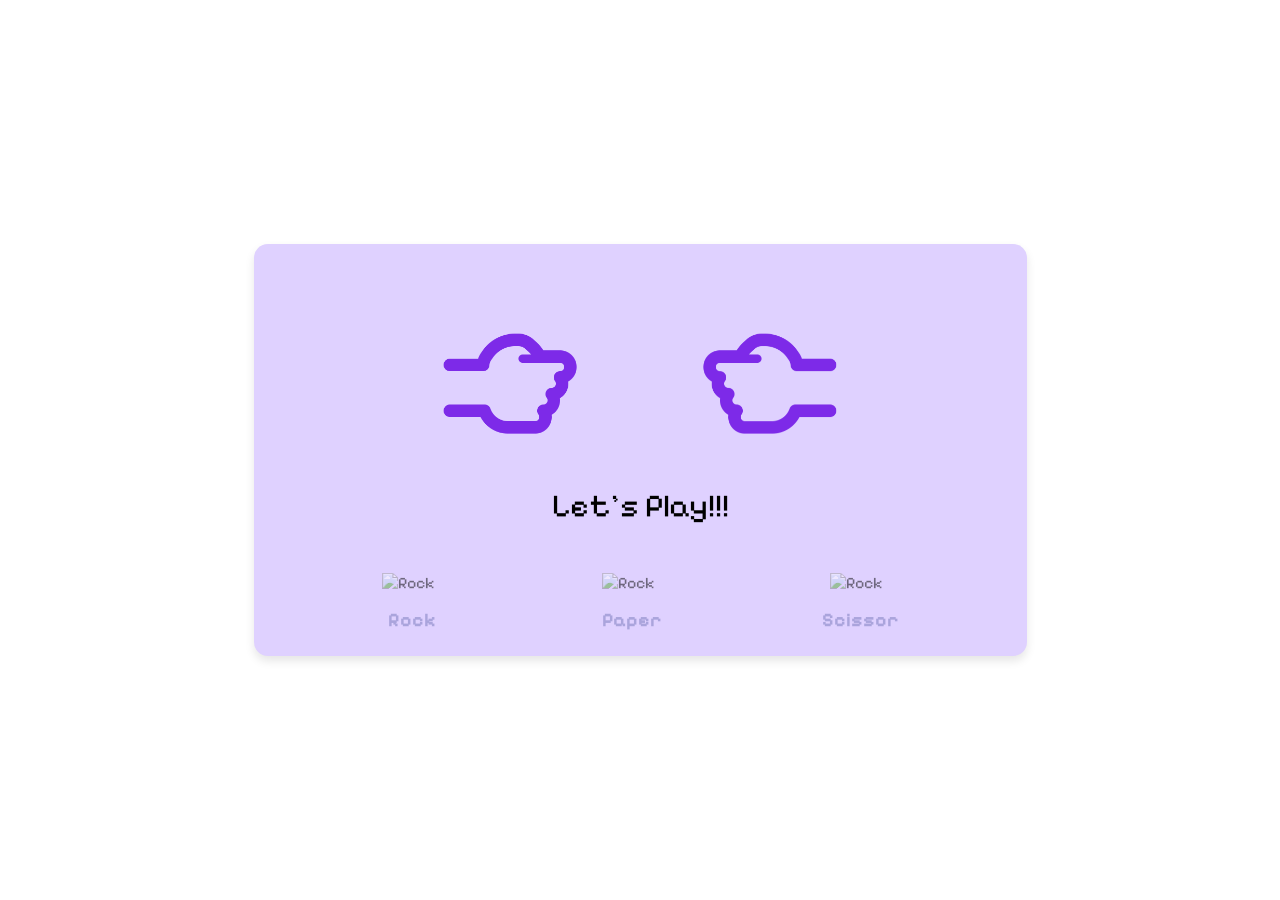
==== Rock_paper_scissor/index.html @ 961978cf "Add registration, calculator, and rock-paper-scissors apps Added new directories for Registration, R" ====
<!DOCTYPE html>
<html>
  <head>
    <!--<meta charset="UTF-8" />
    <meta http-equiv="X-UA-Compatible" content="IE=edge" />
    <meta name="viewport" content="width=device-width, initial-scale=1.0" /> -->

    <title>Javascript rock paper scissor game</title>
    <link rel="stylesheet" href="index.css" />
  </head>
  <body>
    <div class="container">
      
      <div class="result_field">
          <div class="images">

            <span class="user_result">
              <img src="images/rock.png" alt="Rock" />
            </span>

            <span class="cpu_result">
              <img src="images/rock.png" alt="Rock" />
            </span>
          </div>

          <div class="result">Let's Play!!!</div>

        </div>

            <div class="option_images">
              <span class="option_image">
                <img src="/images/rock.png" alt="Rock" />
                <p>Rock</p>
              </span>

              <span class="option_image">
                <img src="/images/paper.png" alt="Rock" />
                <p>Paper</p>
              </span>

              <span class="option_image">
                <img src="/images/scissors.png" alt="Rock" />
                <p>Scissor</p>
              </span>
          </div>
    </div>

    <script src="script.js" defer></script>
  </body>
</html>
---- Rock_paper_scissor/index.css ----
@import url('https://fonts.googleapis.com/css2?family=JetBrains+Mono:ital,wght@0,100..800;1,100..800&family=Outfit:wght@100..900&family=Pixelify+Sans:wght@400..700&display=swap');

* {
  margin: 0;
  padding: 0;
  box-sizing: border-box;
  font-family: 'Pixelify Sans';
}

body {
  height: 100vh;
  display: flex;
  align-items: center;
  justify-content: center;
  background-image: url('/images/Pixel\ Sunset\ 🌅.jpg');
  
}

.container {
  padding: 2vw 10vw;
  border-radius: 14px;
  box-shadow: 0 5px 10px rgba(0, 0, 0, 0.1);
  background-color: #dfd1ff;
}

.result_field {
  margin-top: 0.5rem;
  column-gap: 2px;
}
.images {
  display: flex;
  justify-content: center;
  margin-top: 1rem;
  column-gap: 10rem;
}

.container.start .user_result {
  transform-origin: left;
  animation: userShake 0.7s ease infinite;
}
@keyframes userShake {
  50% {
    transform: rotate(10deg);
  }
}

.container.start .cpu_result {
  transform-origin: right;
  animation: cpuShake 0.7s ease infinite;
}
@keyframes cpuShake {
  50% {
    transform: rotate(-10deg);
  }
}


.images img {
  margin-top: 2rem;
  width: 100px;
}

.user_result img {
  transform: rotate(90deg);
}

.cpu_result img {
  transform: rotate(-90deg) rotateY(180deg);
}

.result {
  text-align: center;
  font-weight: 300;
  font-size: 2rem;
  margin-top: 2rem;
}

.option_images {
  display: flex;
  align-items: center;
  justify-content: space-between;
  margin-top: 3rem;
  column-gap: 10rem;
}

.container.start .option_images {
  pointer-events: none;
}

.option_image{
  display: flex;
  flex-direction: column;
  align-items: center;
  cursor: pointer;
  gap: 1rem;
  opacity: 0.5;   /* Sets the initial transparency of the item to 50% (semi-transparent). */
  transition: opacity 0.3s ease;  /* Adds a smooth animation effect: any change to the opacity property will take 
              0.3 seconds with an "ease" timing (starts slow, speeds up, then slows down). */
}

.option_image:hover{
  opacity: 1;   /* Increases the opacity to fully opaque (100%) on hover, 
              making the item appear brighter/more visible. */
}

.option_image img{
  width: 60px;
  pointer-events: none;   /* Disables mouse interactions (like clicks or hovers) directly on the image itself, 
                        so events pass through to the parent container instead. */
}

.option_image p{
  font-size: larger;
  font-weight: 800;
  color: #7679bb;
  pointer-events: none;
}
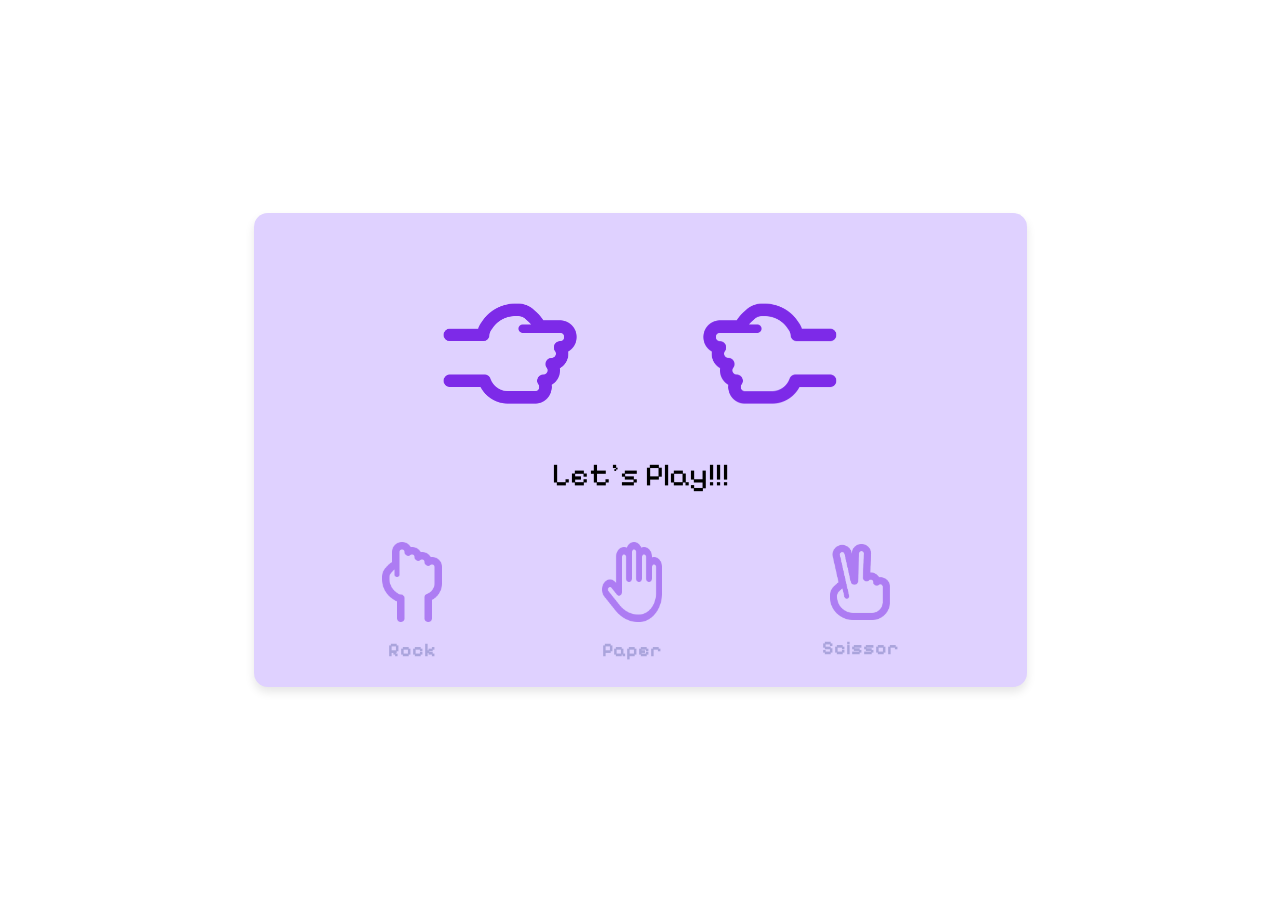
==== commit bc22d340: "Added travel website" ====
--- a/Rock_paper_scissor/index.html
+++ b/Rock_paper_scissor/index.html
@@ -29,17 +29,17 @@
 
             <div class="option_images">
               <span class="option_image">
-                <img src="/images/rock.png" alt="Rock" />
+                <img src="images/rock.png" alt="Rock" />
                 <p>Rock</p>
               </span>
 
               <span class="option_image">
-                <img src="/images/paper.png" alt="Rock" />
+                <img src="images/paper.png" alt="Paper" />
                 <p>Paper</p>
               </span>
 
               <span class="option_image">
-                <img src="/images/scissors.png" alt="Rock" />
+                <img src="images/scissors.png" alt="Scissor" />
                 <p>Scissor</p>
               </span>
           </div>
--- a/Rock_paper_scissor/index.css
+++ b/Rock_paper_scissor/index.css
@@ -27,6 +27,7 @@
   margin-top: 0.5rem;
   column-gap: 2px;
 }
+
 .images {
   display: flex;
   justify-content: center;
